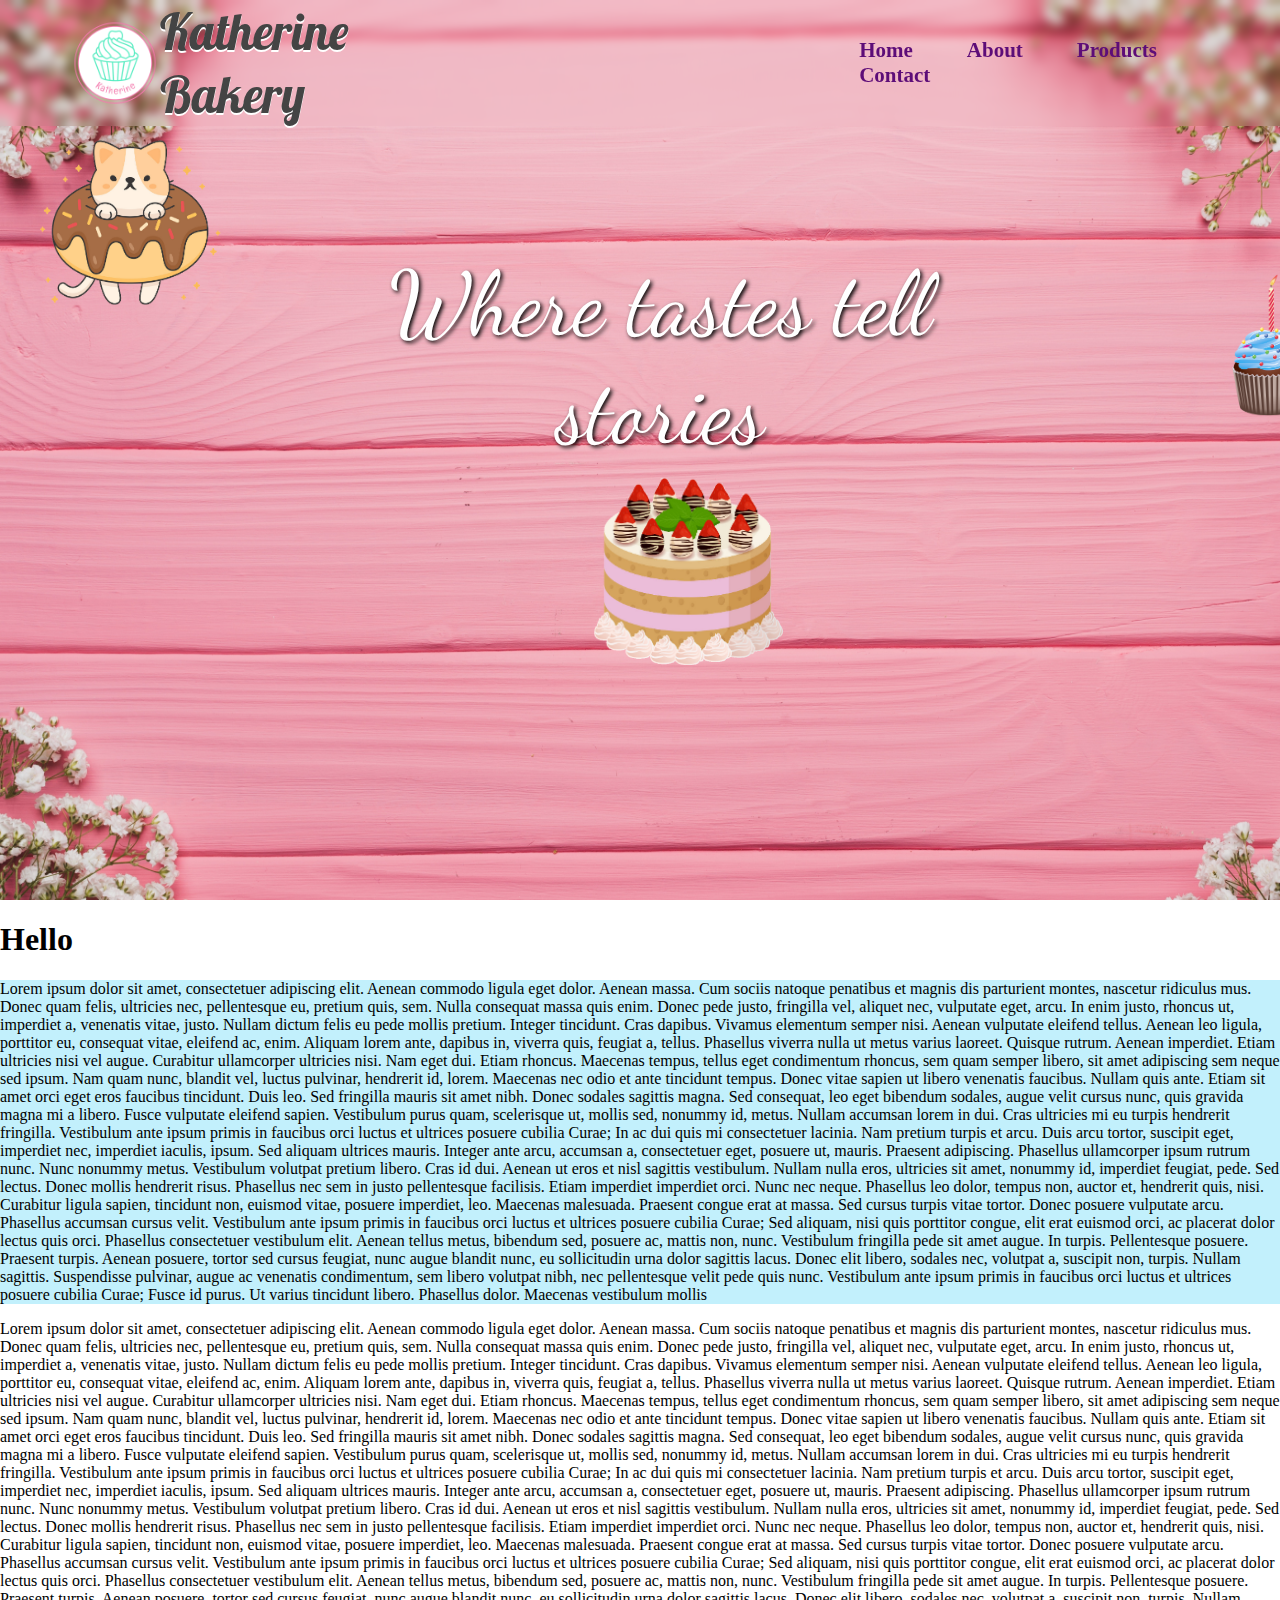
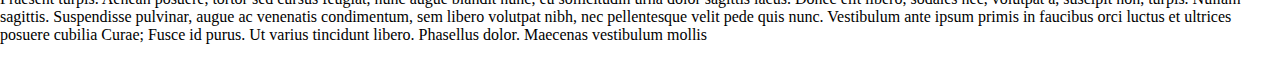
==== bakery.html @ 2a1ca32c "Initial commit" ====
﻿<!doctype html>
<html>
<head>
	<meta charset="utf-8">
	<title>Parallax.js</title>
<script src="parallax.js"></script>
	
</head>
<body>
 	<header>
		<div class="navbar"> 
			<img src="logo.png" width="90px" height="90px" alt="logo" class="logo">
			<div class= "banner">Katherine Bakery </div>
			<nav class="nav">
				<ul>
				<li><a href="#">Home</a></li>
				<li><a href="#">About</a></li>
				<li><a href="#">Products</a></li>
				<li><a href="#">Contact</a></li>
				</ul>
			</nav>			
		</div>
 	</header>
	<div class= "content">
		<section>
		<div class="bannerimg">
			<ul id="scene">
				<span id= "title" class="layer" data-depth=".1"> Where tastes tell stories </span>
				<li class="layer" data-depth=".1"><img src="cupcake3.png" width="200px" height="200px" class="cupcake3"></li>
				<li class="layer" data-depth="-0.7"><img src="cupcake.png" width="100px" height="150px" class="cupcake2"></li>
				<li class="layer" data-depth="-1.5"><img src="donut1.png" width="50px" height="50px" class= "donut1"></li>
				<li class="layer" data-depth="0.7"><img src="donut2.png"width="200px" height="200px" class= "donut2"></li>
			</ul>
		</div>
		</section>
		<section>
 		<div class= "paragraph"> 
			<h1> Hello </h1>
			<div class="par1"> Lorem ipsum dolor sit amet, consectetuer adipiscing elit. Aenean commodo ligula eget dolor. Aenean massa. Cum sociis natoque penatibus et magnis dis parturient montes, nascetur ridiculus mus. Donec quam felis, ultricies nec, pellentesque eu, pretium quis, sem. Nulla consequat massa quis enim. Donec pede justo, fringilla vel, aliquet nec, vulputate eget, arcu. In enim justo, rhoncus ut, imperdiet a, venenatis vitae, justo. Nullam dictum felis eu pede mollis pretium. Integer tincidunt. Cras dapibus. Vivamus elementum semper nisi. Aenean vulputate eleifend tellus. Aenean leo ligula, porttitor eu, consequat vitae, eleifend ac, enim. Aliquam lorem ante, dapibus in, viverra quis, feugiat a, tellus. Phasellus viverra nulla ut metus varius laoreet. Quisque rutrum. Aenean imperdiet. Etiam ultricies nisi vel augue. Curabitur ullamcorper ultricies nisi. Nam eget dui. Etiam rhoncus. Maecenas tempus, tellus eget condimentum rhoncus, sem quam semper libero, sit amet adipiscing sem neque sed ipsum. Nam quam nunc, blandit vel, luctus pulvinar, hendrerit id, lorem. Maecenas nec odio et ante tincidunt tempus. Donec vitae sapien ut libero venenatis faucibus. Nullam quis ante. Etiam sit amet orci eget eros faucibus tincidunt. Duis leo. Sed fringilla mauris sit amet nibh. Donec sodales sagittis magna. Sed consequat, leo eget bibendum sodales, augue velit cursus nunc, quis gravida magna mi a libero. Fusce vulputate eleifend sapien. Vestibulum purus quam, scelerisque ut, mollis sed, nonummy id, metus. Nullam accumsan lorem in dui. Cras ultricies mi eu turpis hendrerit fringilla. Vestibulum ante ipsum primis in faucibus orci luctus et ultrices posuere cubilia Curae; In ac dui quis mi consectetuer lacinia. Nam pretium turpis et arcu. Duis arcu tortor, suscipit eget, imperdiet nec, imperdiet iaculis, ipsum. Sed aliquam ultrices mauris. Integer ante arcu, accumsan a, consectetuer eget, posuere ut, mauris. Praesent adipiscing. Phasellus ullamcorper ipsum rutrum nunc. Nunc nonummy metus. Vestibulum volutpat pretium libero. Cras id dui. Aenean ut eros et nisl sagittis vestibulum. Nullam nulla eros, ultricies sit amet, nonummy id, imperdiet feugiat, pede. Sed lectus. Donec mollis hendrerit risus. Phasellus nec sem in justo pellentesque facilisis. Etiam imperdiet imperdiet orci. Nunc nec neque. Phasellus leo dolor, tempus non, auctor et, hendrerit quis, nisi. Curabitur ligula sapien, tincidunt non, euismod vitae, posuere imperdiet, leo. Maecenas malesuada. Praesent congue erat at massa. Sed cursus turpis vitae tortor. Donec posuere vulputate arcu. Phasellus accumsan cursus velit. Vestibulum ante ipsum primis in faucibus orci luctus et ultrices posuere cubilia Curae; Sed aliquam, nisi quis porttitor congue, elit erat euismod orci, ac placerat dolor lectus quis orci. Phasellus consectetuer vestibulum elit. Aenean tellus metus, bibendum sed, posuere ac, mattis non, nunc. Vestibulum fringilla pede sit amet augue. In turpis. Pellentesque posuere. Praesent turpis. Aenean posuere, tortor sed cursus feugiat, nunc augue blandit nunc, eu sollicitudin urna dolor sagittis lacus. Donec elit libero, sodales nec, volutpat a, suscipit non, turpis. Nullam sagittis. Suspendisse pulvinar, augue ac venenatis condimentum, sem libero volutpat nibh, nec pellentesque velit pede quis nunc. Vestibulum ante ipsum primis in faucibus orci luctus et ultrices posuere cubilia Curae; Fusce id purus. Ut varius tincidunt libero. Phasellus dolor. Maecenas vestibulum mollis
			</div>

			<p> Lorem ipsum dolor sit amet, consectetuer adipiscing elit. Aenean commodo ligula eget dolor. Aenean massa. Cum sociis natoque penatibus et magnis dis parturient montes, nascetur ridiculus mus. Donec quam felis, ultricies nec, pellentesque eu, pretium quis, sem. Nulla consequat massa quis enim. Donec pede justo, fringilla vel, aliquet nec, vulputate eget, arcu. In enim justo, rhoncus ut, imperdiet a, venenatis vitae, justo. Nullam dictum felis eu pede mollis pretium. Integer tincidunt. Cras dapibus. Vivamus elementum semper nisi. Aenean vulputate eleifend tellus. Aenean leo ligula, porttitor eu, consequat vitae, eleifend ac, enim. Aliquam lorem ante, dapibus in, viverra quis, feugiat a, tellus. Phasellus viverra nulla ut metus varius laoreet. Quisque rutrum. Aenean imperdiet. Etiam ultricies nisi vel augue. Curabitur ullamcorper ultricies nisi. Nam eget dui. Etiam rhoncus. Maecenas tempus, tellus eget condimentum rhoncus, sem quam semper libero, sit amet adipiscing sem neque sed ipsum. Nam quam nunc, blandit vel, luctus pulvinar, hendrerit id, lorem. Maecenas nec odio et ante tincidunt tempus. Donec vitae sapien ut libero venenatis faucibus. Nullam quis ante. Etiam sit amet orci eget eros faucibus tincidunt. Duis leo. Sed fringilla mauris sit amet nibh. Donec sodales sagittis magna. Sed consequat, leo eget bibendum sodales, augue velit cursus nunc, quis gravida magna mi a libero. Fusce vulputate eleifend sapien. Vestibulum purus quam, scelerisque ut, mollis sed, nonummy id, metus. Nullam accumsan lorem in dui. Cras ultricies mi eu turpis hendrerit fringilla. Vestibulum ante ipsum primis in faucibus orci luctus et ultrices posuere cubilia Curae; In ac dui quis mi consectetuer lacinia. Nam pretium turpis et arcu. Duis arcu tortor, suscipit eget, imperdiet nec, imperdiet iaculis, ipsum. Sed aliquam ultrices mauris. Integer ante arcu, accumsan a, consectetuer eget, posuere ut, mauris. Praesent adipiscing. Phasellus ullamcorper ipsum rutrum nunc. Nunc nonummy metus. Vestibulum volutpat pretium libero. Cras id dui. Aenean ut eros et nisl sagittis vestibulum. Nullam nulla eros, ultricies sit amet, nonummy id, imperdiet feugiat, pede. Sed lectus. Donec mollis hendrerit risus. Phasellus nec sem in justo pellentesque facilisis. Etiam imperdiet imperdiet orci. Nunc nec neque. Phasellus leo dolor, tempus non, auctor et, hendrerit quis, nisi. Curabitur ligula sapien, tincidunt non, euismod vitae, posuere imperdiet, leo. Maecenas malesuada. Praesent congue erat at massa. Sed cursus turpis vitae tortor. Donec posuere vulputate arcu. Phasellus accumsan cursus velit. Vestibulum ante ipsum primis in faucibus orci luctus et ultrices posuere cubilia Curae; Sed aliquam, nisi quis porttitor congue, elit erat euismod orci, ac placerat dolor lectus quis orci. Phasellus consectetuer vestibulum elit. Aenean tellus metus, bibendum sed, posuere ac, mattis non, nunc. Vestibulum fringilla pede sit amet augue. In turpis. Pellentesque posuere. Praesent turpis. Aenean posuere, tortor sed cursus feugiat, nunc augue blandit nunc, eu sollicitudin urna dolor sagittis lacus. Donec elit libero, sodales nec, volutpat a, suscipit non, turpis. Nullam sagittis. Suspendisse pulvinar, augue ac venenatis condimentum, sem libero volutpat nibh, nec pellentesque velit pede quis nunc. Vestibulum ante ipsum primis in faucibus orci luctus et ultrices posuere cubilia Curae; Fusce id purus. Ut varius tincidunt libero. Phasellus dolor. Maecenas vestibulum mollis
			</p>
 		</div>
	</section>
</body>
</html>
<script>
		var scene = document.getElementById('scene');
		var parallax = new Parallax(scene);
</script>
<style> 
@import url('https://fonts.googleapis.com/css?family=Dancing+Script&display=swap');
@import url('https://fonts.googleapis.com/css?family=Lobster&display=swap');
body
{
	margin: 0;
	padding: 0;
}
.content { 
position: absolute;
}
.bannerimg
{	height: 100vh;
	width: 100%;
	background: url('background.jpg');
	background-size: 1350px 950px;
	overflow: hidden;
	background-repeat: no-repeat;
	position: relative;
	top: 0px;
	object-fit:cover;
	//filter: blur(8px);
}
.mixBlnd
{
	background-blend-mode: screen;
}
#title {
	position: absolute;
	font-size: 90px;
	color: white;
	text-shadow: 2px 2px 4px black;
	text-align: center;
	font-family: 'Dancing Script', cursive;
	margin: 250px;
}
.cupcake2 {	
	position: absolute;
	left: 1200px;
	margin: 20px;
}
.cupcake3 {
	position: absolute;
	left: 370px;
	margin: 220px;
	}
.donut1 {
	position: absolute;
	margin: -110px;
	left: 1500px;
	}
.donut2 {
	position: absolute; 
	margin: -120px;
	left: 150px;
	}
.navbar {
	width: 100%;
	}
.logo { 
	margin-left: 70px;
	align-items: center;
}
.navbar {
	background: transparent; //#f35588;
	backdrop-filter: blur(5px);
	padding: 0px;
	position: fixed;
	top: 0px;
	left: 0px;
	z-index: 1;
	display: inline-flex;
	align-items: center;}
//.navbar::after {
	content: '';
	display: table;
	clear: both;
	vertical-align: center;
}
.nav { 
	display:flex;
	float:right;
	margin-left: 300px;
}
.banner {
	font-size: 50px;
	font-family: 'Lobster', cursive;
	color: #444;
	margin-left: 0px;
	text-shadow: 0px 2px 0px white;
	
}
.nav ul {
	margin: 0px;
	padding: 20px;
	list-style: none;
}
.nav li {
	display: inline-flex;
	align-items: center;
	margin-left: 50px;
}
nav a {
	color: #5d0d78;
	text-decoration:none;
	font-size: 21px;
	font-weight: bold;
	
}
nav a:hover {
	background-color: white;
	padding: 12px;
	border-radius: 50%;
}
.par1 {
	background: #c2f0fc;
}
</style>
<script>
	window.addEventListener("scroll", function(){
		var value = 1 + window.scrollY/-600;
		document.querySelector('.bannerimg').style.opacity = value;
	})


	window.addEventListener('scroll', function(event) { 
    	event.preventDefault();

    	if (window.scrollY <= 540) {
        document.querySelector('.navbar').style.backgroundColor = 'transparent';} 
	else {
        document.querySelector('.navbar').style.backgroundColor = '#ffb0cd';}
	});
</script>
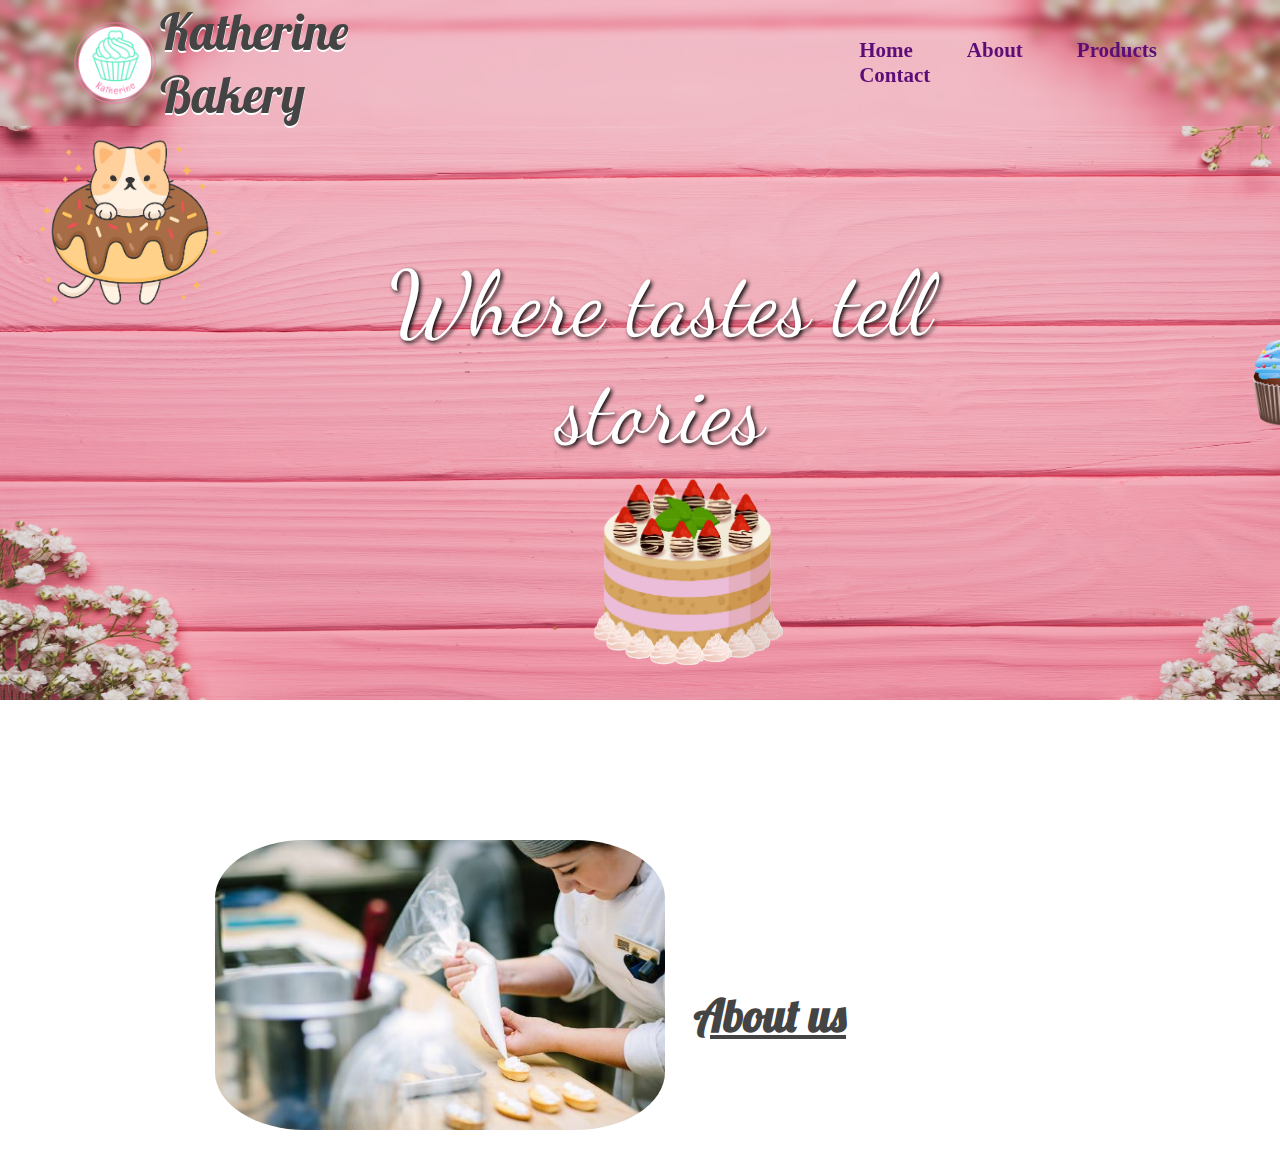
==== commit 36058792: "Add "about"" ====
--- a/bakery.html
+++ b/bakery.html
@@ -4,7 +4,7 @@
 	<meta charset="utf-8">
 	<title>Parallax.js</title>
 <script src="parallax.js"></script>
-	
+<link rel="stylesheet" type="text/css" href="mystyle.css">	
 </head>
 <body>
  	<header>
@@ -35,12 +35,18 @@
 		</section>
 		<section>
  		<div class= "paragraph"> 
-			<h1> Hello </h1>
-			<div class="par1"> Lorem ipsum dolor sit amet, consectetuer adipiscing elit. Aenean commodo ligula eget dolor. Aenean massa. Cum sociis natoque penatibus et magnis dis parturient montes, nascetur ridiculus mus. Donec quam felis, ultricies nec, pellentesque eu, pretium quis, sem. Nulla consequat massa quis enim. Donec pede justo, fringilla vel, aliquet nec, vulputate eget, arcu. In enim justo, rhoncus ut, imperdiet a, venenatis vitae, justo. Nullam dictum felis eu pede mollis pretium. Integer tincidunt. Cras dapibus. Vivamus elementum semper nisi. Aenean vulputate eleifend tellus. Aenean leo ligula, porttitor eu, consequat vitae, eleifend ac, enim. Aliquam lorem ante, dapibus in, viverra quis, feugiat a, tellus. Phasellus viverra nulla ut metus varius laoreet. Quisque rutrum. Aenean imperdiet. Etiam ultricies nisi vel augue. Curabitur ullamcorper ultricies nisi. Nam eget dui. Etiam rhoncus. Maecenas tempus, tellus eget condimentum rhoncus, sem quam semper libero, sit amet adipiscing sem neque sed ipsum. Nam quam nunc, blandit vel, luctus pulvinar, hendrerit id, lorem. Maecenas nec odio et ante tincidunt tempus. Donec vitae sapien ut libero venenatis faucibus. Nullam quis ante. Etiam sit amet orci eget eros faucibus tincidunt. Duis leo. Sed fringilla mauris sit amet nibh. Donec sodales sagittis magna. Sed consequat, leo eget bibendum sodales, augue velit cursus nunc, quis gravida magna mi a libero. Fusce vulputate eleifend sapien. Vestibulum purus quam, scelerisque ut, mollis sed, nonummy id, metus. Nullam accumsan lorem in dui. Cras ultricies mi eu turpis hendrerit fringilla. Vestibulum ante ipsum primis in faucibus orci luctus et ultrices posuere cubilia Curae; In ac dui quis mi consectetuer lacinia. Nam pretium turpis et arcu. Duis arcu tortor, suscipit eget, imperdiet nec, imperdiet iaculis, ipsum. Sed aliquam ultrices mauris. Integer ante arcu, accumsan a, consectetuer eget, posuere ut, mauris. Praesent adipiscing. Phasellus ullamcorper ipsum rutrum nunc. Nunc nonummy metus. Vestibulum volutpat pretium libero. Cras id dui. Aenean ut eros et nisl sagittis vestibulum. Nullam nulla eros, ultricies sit amet, nonummy id, imperdiet feugiat, pede. Sed lectus. Donec mollis hendrerit risus. Phasellus nec sem in justo pellentesque facilisis. Etiam imperdiet imperdiet orci. Nunc nec neque. Phasellus leo dolor, tempus non, auctor et, hendrerit quis, nisi. Curabitur ligula sapien, tincidunt non, euismod vitae, posuere imperdiet, leo. Maecenas malesuada. Praesent congue erat at massa. Sed cursus turpis vitae tortor. Donec posuere vulputate arcu. Phasellus accumsan cursus velit. Vestibulum ante ipsum primis in faucibus orci luctus et ultrices posuere cubilia Curae; Sed aliquam, nisi quis porttitor congue, elit erat euismod orci, ac placerat dolor lectus quis orci. Phasellus consectetuer vestibulum elit. Aenean tellus metus, bibendum sed, posuere ac, mattis non, nunc. Vestibulum fringilla pede sit amet augue. In turpis. Pellentesque posuere. Praesent turpis. Aenean posuere, tortor sed cursus feugiat, nunc augue blandit nunc, eu sollicitudin urna dolor sagittis lacus. Donec elit libero, sodales nec, volutpat a, suscipit non, turpis. Nullam sagittis. Suspendisse pulvinar, augue ac venenatis condimentum, sem libero volutpat nibh, nec pellentesque velit pede quis nunc. Vestibulum ante ipsum primis in faucibus orci luctus et ultrices posuere cubilia Curae; Fusce id purus. Ut varius tincidunt libero. Phasellus dolor. Maecenas vestibulum mollis
+			
+			<div class="part1">
+				<img src="baking.jpg" width="450px" height="290px" alt="aboutus" class="aboutimg"> 
+				<div class= "about">
+					<h1> About us </h1>
+					<span> Has been continously baking since 1997, Katherine Bakery is prouded to bring you the most wonderful cake in the town. We offer wide range of cakes and decoration style. Our happiness is your smile and your delight when enjoy those beautiful and delicous cakes. Let us add some sweets to your sweet life.  </span>
+				</div>
+				<div id= "face2"> 
+						<h2> About us </h2>
+					</div>	
 			</div>
 
-			<p> Lorem ipsum dolor sit amet, consectetuer adipiscing elit. Aenean commodo ligula eget dolor. Aenean massa. Cum sociis natoque penatibus et magnis dis parturient montes, nascetur ridiculus mus. Donec quam felis, ultricies nec, pellentesque eu, pretium quis, sem. Nulla consequat massa quis enim. Donec pede justo, fringilla vel, aliquet nec, vulputate eget, arcu. In enim justo, rhoncus ut, imperdiet a, venenatis vitae, justo. Nullam dictum felis eu pede mollis pretium. Integer tincidunt. Cras dapibus. Vivamus elementum semper nisi. Aenean vulputate eleifend tellus. Aenean leo ligula, porttitor eu, consequat vitae, eleifend ac, enim. Aliquam lorem ante, dapibus in, viverra quis, feugiat a, tellus. Phasellus viverra nulla ut metus varius laoreet. Quisque rutrum. Aenean imperdiet. Etiam ultricies nisi vel augue. Curabitur ullamcorper ultricies nisi. Nam eget dui. Etiam rhoncus. Maecenas tempus, tellus eget condimentum rhoncus, sem quam semper libero, sit amet adipiscing sem neque sed ipsum. Nam quam nunc, blandit vel, luctus pulvinar, hendrerit id, lorem. Maecenas nec odio et ante tincidunt tempus. Donec vitae sapien ut libero venenatis faucibus. Nullam quis ante. Etiam sit amet orci eget eros faucibus tincidunt. Duis leo. Sed fringilla mauris sit amet nibh. Donec sodales sagittis magna. Sed consequat, leo eget bibendum sodales, augue velit cursus nunc, quis gravida magna mi a libero. Fusce vulputate eleifend sapien. Vestibulum purus quam, scelerisque ut, mollis sed, nonummy id, metus. Nullam accumsan lorem in dui. Cras ultricies mi eu turpis hendrerit fringilla. Vestibulum ante ipsum primis in faucibus orci luctus et ultrices posuere cubilia Curae; In ac dui quis mi consectetuer lacinia. Nam pretium turpis et arcu. Duis arcu tortor, suscipit eget, imperdiet nec, imperdiet iaculis, ipsum. Sed aliquam ultrices mauris. Integer ante arcu, accumsan a, consectetuer eget, posuere ut, mauris. Praesent adipiscing. Phasellus ullamcorper ipsum rutrum nunc. Nunc nonummy metus. Vestibulum volutpat pretium libero. Cras id dui. Aenean ut eros et nisl sagittis vestibulum. Nullam nulla eros, ultricies sit amet, nonummy id, imperdiet feugiat, pede. Sed lectus. Donec mollis hendrerit risus. Phasellus nec sem in justo pellentesque facilisis. Etiam imperdiet imperdiet orci. Nunc nec neque. Phasellus leo dolor, tempus non, auctor et, hendrerit quis, nisi. Curabitur ligula sapien, tincidunt non, euismod vitae, posuere imperdiet, leo. Maecenas malesuada. Praesent congue erat at massa. Sed cursus turpis vitae tortor. Donec posuere vulputate arcu. Phasellus accumsan cursus velit. Vestibulum ante ipsum primis in faucibus orci luctus et ultrices posuere cubilia Curae; Sed aliquam, nisi quis porttitor congue, elit erat euismod orci, ac placerat dolor lectus quis orci. Phasellus consectetuer vestibulum elit. Aenean tellus metus, bibendum sed, posuere ac, mattis non, nunc. Vestibulum fringilla pede sit amet augue. In turpis. Pellentesque posuere. Praesent turpis. Aenean posuere, tortor sed cursus feugiat, nunc augue blandit nunc, eu sollicitudin urna dolor sagittis lacus. Donec elit libero, sodales nec, volutpat a, suscipit non, turpis. Nullam sagittis. Suspendisse pulvinar, augue ac venenatis condimentum, sem libero volutpat nibh, nec pellentesque velit pede quis nunc. Vestibulum ante ipsum primis in faucibus orci luctus et ultrices posuere cubilia Curae; Fusce id purus. Ut varius tincidunt libero. Phasellus dolor. Maecenas vestibulum mollis
-			</p>
  		</div>
 	</section>
 </body>
@@ -48,126 +54,7 @@
 <script>
 		var scene = document.getElementById('scene');
 		var parallax = new Parallax(scene);
-</script>
-<style> 
-@import url('https://fonts.googleapis.com/css?family=Dancing+Script&display=swap');
-@import url('https://fonts.googleapis.com/css?family=Lobster&display=swap');
-body
-{
-	margin: 0;
-	padding: 0;
-}
-.content { 
-position: absolute;
-}
-.bannerimg
-{	height: 100vh;
-	width: 100%;
-	background: url('background.jpg');
-	background-size: 1350px 950px;
-	overflow: hidden;
-	background-repeat: no-repeat;
-	position: relative;
-	top: 0px;
-	object-fit:cover;
-	//filter: blur(8px);
-}
-.mixBlnd
-{
-	background-blend-mode: screen;
-}
-#title {
-	position: absolute;
-	font-size: 90px;
-	color: white;
-	text-shadow: 2px 2px 4px black;
-	text-align: center;
-	font-family: 'Dancing Script', cursive;
-	margin: 250px;
-}
-.cupcake2 {	
-	position: absolute;
-	left: 1200px;
-	margin: 20px;
-}
-.cupcake3 {
-	position: absolute;
-	left: 370px;
-	margin: 220px;
-	}
-.donut1 {
-	position: absolute;
-	margin: -110px;
-	left: 1500px;
-	}
-.donut2 {
-	position: absolute; 
-	margin: -120px;
-	left: 150px;
-	}
-.navbar {
-	width: 100%;
-	}
-.logo { 
-	margin-left: 70px;
-	align-items: center;
-}
-.navbar {
-	background: transparent; //#f35588;
-	backdrop-filter: blur(5px);
-	padding: 0px;
-	position: fixed;
-	top: 0px;
-	left: 0px;
-	z-index: 1;
-	display: inline-flex;
-	align-items: center;}
-//.navbar::after {
-	content: '';
-	display: table;
-	clear: both;
-	vertical-align: center;
-}
-.nav { 
-	display:flex;
-	float:right;
-	margin-left: 300px;
-}
-.banner {
-	font-size: 50px;
-	font-family: 'Lobster', cursive;
-	color: #444;
-	margin-left: 0px;
-	text-shadow: 0px 2px 0px white;
-	
-}
-.nav ul {
-	margin: 0px;
-	padding: 20px;
-	list-style: none;
-}
-.nav li {
-	display: inline-flex;
-	align-items: center;
-	margin-left: 50px;
-}
-nav a {
-	color: #5d0d78;
-	text-decoration:none;
-	font-size: 21px;
-	font-weight: bold;
-	
-}
-nav a:hover {
-	background-color: white;
-	padding: 12px;
-	border-radius: 50%;
-}
-.par1 {
-	background: #c2f0fc;
-}
-</style>
-<script>
+
 	window.addEventListener("scroll", function(){
 		var value = 1 + window.scrollY/-600;
 		document.querySelector('.bannerimg').style.opacity = value;
@@ -176,10 +63,17 @@
 
 	window.addEventListener('scroll', function(event) { 
     	event.preventDefault();
-
     	if (window.scrollY <= 540) {
         document.querySelector('.navbar').style.backgroundColor = 'transparent';} 
 	else {
         document.querySelector('.navbar').style.backgroundColor = '#ffb0cd';}
 	});
+	
+
+	window.addEventListener('scroll', function(event) { 
+    	event.preventDefault();
+    	if (window.scrollY <= 260)  {
+        document.querySelector('.paragraph').style.top = '900px';}
+	else {document.querySelector('.paragraph').style.top = '720px';}
+	});
 </script>--- a/mystyle.css
+++ b/mystyle.css
@@ -0,0 +1,181 @@
+﻿@import url('https://fonts.googleapis.com/css?family=Dancing+Script&display=swap');
+@import url('https://fonts.googleapis.com/css?family=Lobster&display=swap');
+html, body {
+    margin: 0px;
+    padding: 0px;
+    width: 100%;
+    height: 100%;
+} 
+.content { 
+	width: 100%;
+	margin: 0px;
+	padding: 0px;
+	position: absolute;
+}
+.bannerimg
+{
+	background: url('background.jpg');
+	background-size: 1350px 700px;
+	height: 100vh;
+	width: 100%;
+	overflow: hidden;
+	background-repeat: no-repeat;
+	position: relative;
+	top: 0px;
+	margin: 0px;	
+	padding: 0px;
+	object-fit: cover;
+}
+.mixBlnd
+{
+	background-blend-mode: screen;
+}
+#title {
+	position: absolute;
+	font-size: 90px;
+	color: white;
+	text-shadow: 2px 2px 4px black;
+	text-align: center;
+	font-family: 'Dancing Script', cursive;
+	margin: 250px;
+}
+.cupcake2 {	
+	position: absolute;
+	left: 1210px;
+	margin: 30px;
+}
+.cupcake3 {
+	position: absolute;
+	left: 370px;
+	margin: 220px;
+	}
+.donut1 {
+	position: absolute;
+	margin: -110px;
+	left: 1500px;
+	}
+.donut2 {
+	position: absolute; 
+	margin: -120px;
+	left: 150px;
+	}
+.navbar {
+	width: 100%;
+	}
+.logo { 
+	margin-left: 70px;
+	align-items: center;
+}
+.navbar {
+	background: transparent; //#f35588;
+	backdrop-filter: blur(5px);
+	padding: 0px;
+	position: fixed;
+	top: 0px;
+	left: 0px;
+	z-index: 1;
+	display: inline-flex;
+	align-items: center;}
+//.navbar::after {
+	content: '';
+	display: table;
+	clear: both;
+	vertical-align: center;
+}
+.nav { 
+	display:flex;
+	float:right;
+	margin-left: 300px;
+}
+.banner {
+	font-size: 50px;
+	font-family: 'Lobster', cursive;
+	color: #444;
+	margin-left: 0px;
+	text-shadow: 0px 2px 0px white;
+	
+}
+.nav ul {
+	margin: 0px;
+	padding: 20px;
+	list-style: none;
+}
+.nav li {
+	display: inline-flex;
+	align-items: center;
+	margin-left: 50px;
+}
+nav a {
+	color: #5d0d78;
+	text-decoration:none;
+	font-size: 21px;
+	font-weight: bold;
+	
+}
+nav a:hover {
+	background-color: white;
+	padding: 12px;
+	border-radius: 50%;
+}
+.paragraph { 
+	width: 80%;
+	position: absolute;
+	margin-left: 130px;
+	top: 800px;
+	transition-duration: 1s;
+}
+.part1 {
+	position: relative; 
+	z-index: 1;
+	height: 360px;
+	width: fit-content;
+	//background: #f8fcff;
+	border-radius: 2%;
+	//box-shadow: 0 4px 8px 0 rgba(0, 0, 0, 0.2), 0 6px 20px 0 rgba(0, 0, 0, 0.19);
+	display: flex;
+	justify-content: space-evenly;
+	margin: auto;
+}
+.part1:hover .about{
+	color: black;	
+}
+.part1:hover .about h1{
+	color: #444;
+	font-size: 40px;	
+}
+.part1:hover #face2{
+	color: transparent;	
+}
+.about {
+	position: relative; 
+	top: 0px;
+	z-index: 2;
+	width: 30%;
+	text-align: center;
+	color: transparent;
+	font-size: 20px;
+	margin-right: 5%;
+	transition-duration: 500ms;	
+}
+.about h1{
+	font-family: 'Lobster', cursive;
+	font-size: 30px;
+	//top: -20px;
+}
+#face2{
+	position: absolute;
+	margin-left: 25%;
+	color: black;
+	z-index: 3;
+	top: 150px;
+	font-family: 'Lobster', cursive;
+	color: #444;
+	font-size: 30px;
+	text-decoration: underline;
+
+}
+.aboutimg {
+	position: relative;
+	margin: 40px;
+	border-radius: 20%;	
+}	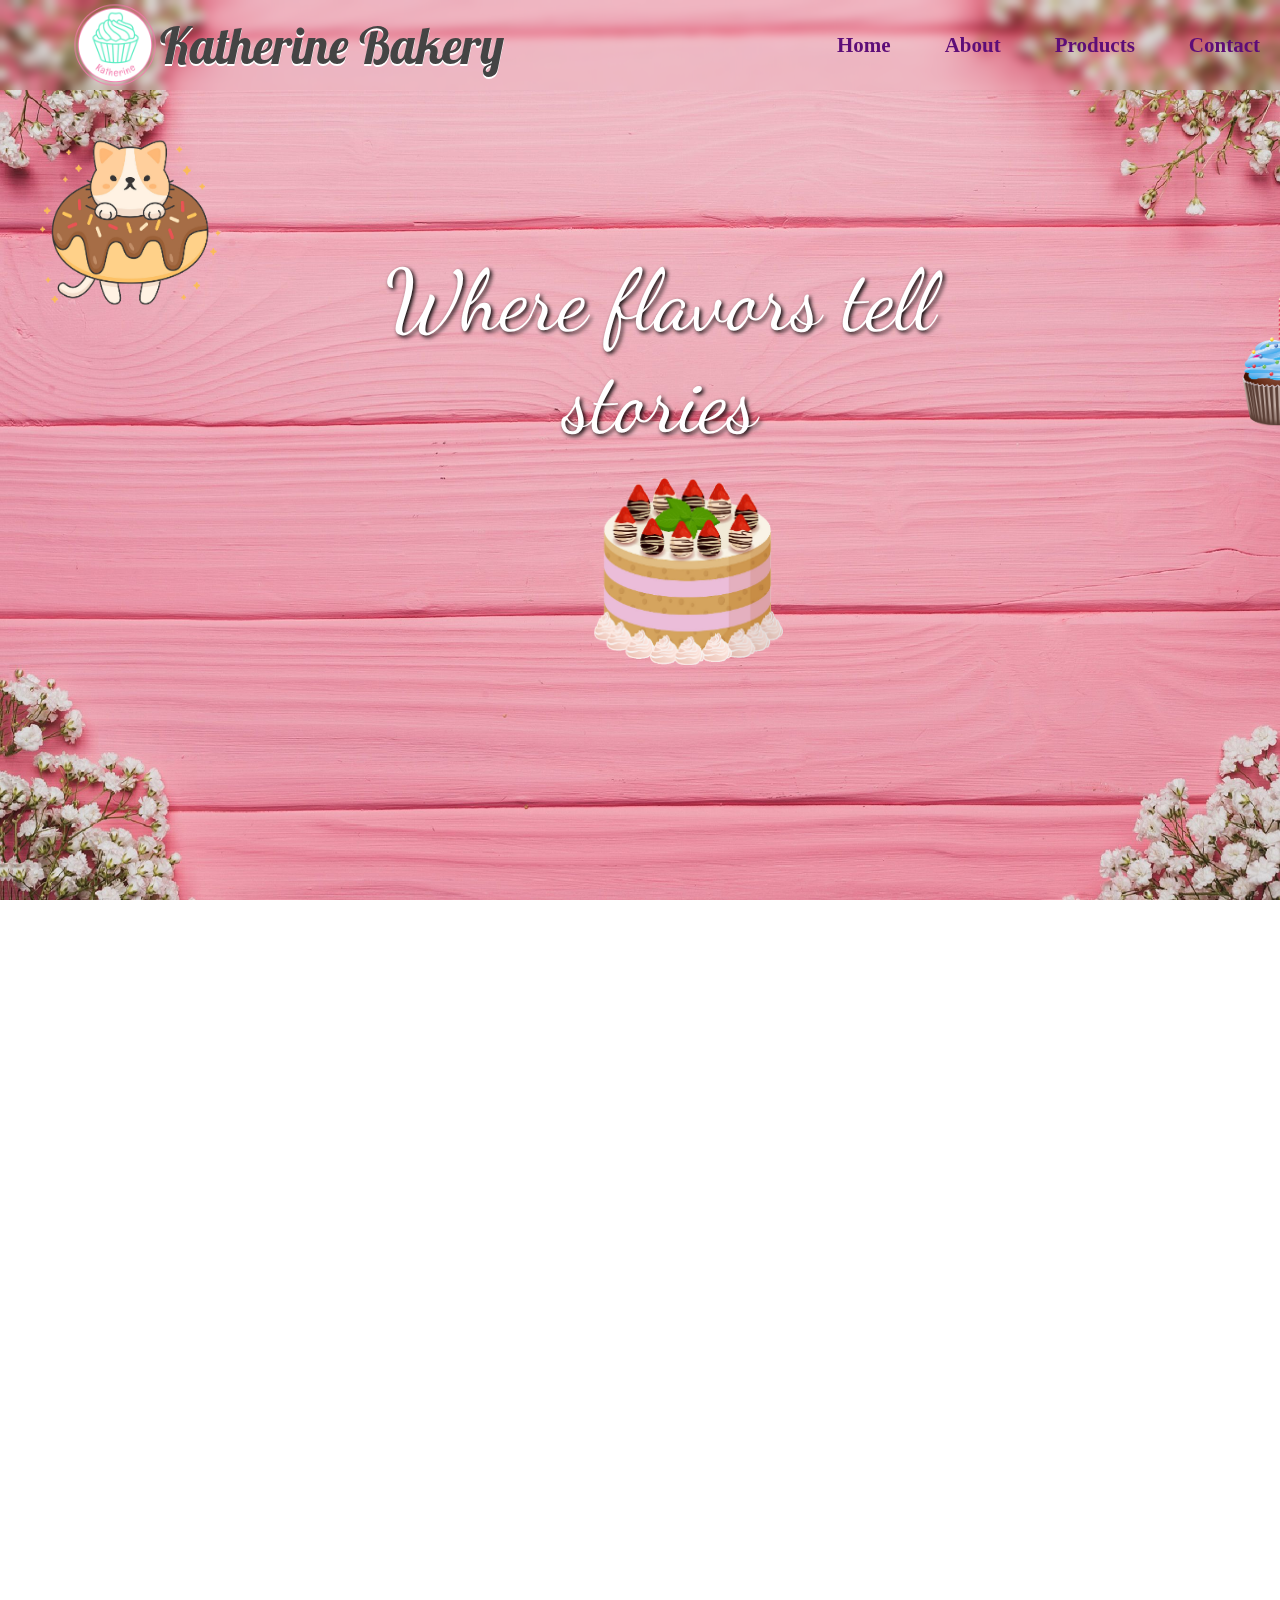
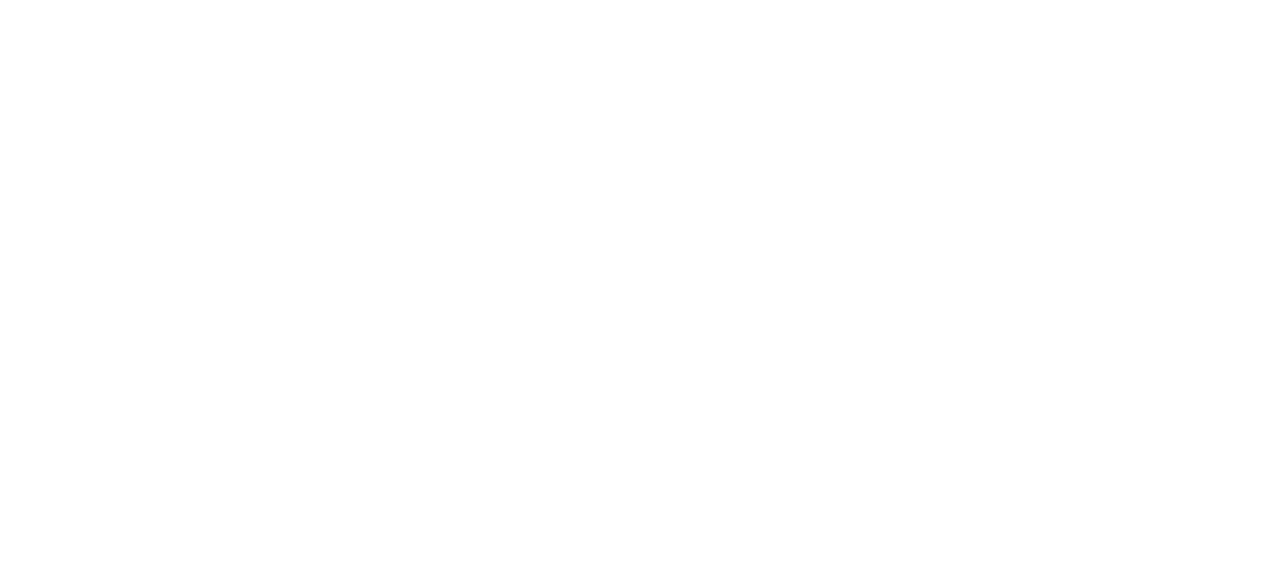
==== commit 8bdfdcdf: "create the image folder" ====
--- a/bakery.html
+++ b/bakery.html
@@ -2,6 +2,7 @@
 <html>
 <head>
 	<meta charset="utf-8">
+	<meta name="viewport" content="width=device-width, initial-scale=1.0">
 	<title>Parallax.js</title>
 <script src="parallax.js"></script>
 <link rel="stylesheet" type="text/css" href="mystyle.css">	
@@ -9,11 +10,11 @@
 <body>
  	<header>
 		<div class="navbar"> 
-			<img src="logo.png" width="90px" height="90px" alt="logo" class="logo">
+			<img src="./image/logo.png" width="90px" height="90px" alt="logo" class="logo">
 			<div class= "banner">Katherine Bakery </div>
 			<nav class="nav">
 				<ul>
-				<li><a href="#">Home</a></li>
+				<li><a href="#content">Home</a></li>
 				<li><a href="#">About</a></li>
 				<li><a href="#">Products</a></li>
 				<li><a href="#">Contact</a></li>
@@ -21,15 +22,15 @@
 			</nav>			
 		</div>
  	</header>
-	<div class= "content">
+	<div id= "content">
 		<section>
 		<div class="bannerimg">
 			<ul id="scene">
-				<span id= "title" class="layer" data-depth=".1"> Where tastes tell stories </span>
-				<li class="layer" data-depth=".1"><img src="cupcake3.png" width="200px" height="200px" class="cupcake3"></li>
-				<li class="layer" data-depth="-0.7"><img src="cupcake.png" width="100px" height="150px" class="cupcake2"></li>
-				<li class="layer" data-depth="-1.5"><img src="donut1.png" width="50px" height="50px" class= "donut1"></li>
-				<li class="layer" data-depth="0.7"><img src="donut2.png"width="200px" height="200px" class= "donut2"></li>
+				<span id= "title" class="layer" data-depth=".1"> Where flavors tell stories </span>
+				<li class="layer" data-depth=".1"><img src="./image/cupcake3.png" width="200px" height="200px" class="cupcake3"></li>
+				<li class="layer" data-depth="-0.7"><img src="./image/cupcake.png" width="100px" height="150px" class="cupcake2"></li>
+				<li class="layer" data-depth="-1.5"><img src="./image/donut1.png" width="50px" height="50px" class= "donut1"></li>
+				<li class="layer" data-depth="0.7"><img src="./image/donut2.png"width="200px" height="200px" class= "donut2"></li>
 			</ul>
 		</div>
 		</section>
@@ -37,17 +38,67 @@
  		<div class= "paragraph"> 
 			
 			<div class="part1">
-				<img src="baking.jpg" width="450px" height="290px" alt="aboutus" class="aboutimg"> 
+				<img src="./image/baking.jpg" width="450px" height="290px" alt="aboutus" class="aboutimg"> 
 				<div class= "about">
 					<h1> About us </h1>
-					<span> Has been continously baking since 1997, Katherine Bakery is prouded to bring you the most wonderful cake in the town. We offer wide range of cakes and decoration style. Our happiness is your smile and your delight when enjoy those beautiful and delicous cakes. Let us add some sweets to your sweet life.  </span>
+					<p> Has been continously baking since 1997, Katherine Bakery is proud to bring you the most wonderful cake in the town. Our happiness is your smile and delight when enjoy the beautiful and delicous cakes. </p>
+					<span> Let us bake your day! </span> 
 				</div>
 				<div id= "face2"> 
 						<h2> About us </h2>
 					</div>	
 			</div>
+		
+			<div class="products"> <h1> Our Products </h1> </div>
 
- 		</div>
+			<div class="part2">
+				<div class="cake">
+					<div class="text-container">
+					<div class="text">
+					<h3> Birthday cakes </h3>
+						<p> With those most wonderful cakes from Katherine Bakery, your loved ones will have an unforgetable birthday. </p>
+						<span> Katherine Bakery, Bake the World a Butter Place. </span> 
+						<p>	<a href="#"> Read More </a> </p>
+					</div>
+					</div>
+					<img src="./image/birthday1.jpeg" width="310px" height="350px" alt="aboutus" class="cakeproducts"> 
+				</div>
+				<div class="cake">
+					<div class="text-container">
+					<div class="text">
+					<h3> Wedding cakes </h3>
+						<p> Every bride deserves a slice of heaven. 
+						 Beautiful as a rose and sweet as a kiss.</p>							
+						<span> Katherine Bakery makes your wedding sweeter than ever!  </span>
+						<p>	<a href="#"> Read More </a> </p>
+					</div>
+					</div>
+					<img src="./image/weddingcakes4.jpg" width="310px" height="350px" alt="aboutus" class="cakeproducts"> 
+				</div>
+
+				<div class="cake">
+					<div class="text-container">
+					<div class="text">
+					<h3> Cupcakes </h3>
+						<p> If cupcakes are wrong. We don’t wanna be right. We both fall in love with little sweetness from heaven.</p> 
+						<p> How about going to the paradise with just one bite of cupcake?  </p>
+						<p> <a href="#"> Read More </a> </p>
+					</div>
+					</div>
+					<img src="./image/cupcake real 4.jpeg" width="310px" height="350px" alt="aboutus" class="cakeproducts"> 
+				</div>
+				<div class="cake">
+					<div class="text-container">
+					<div class="text">
+					<h3> Donuts </h3>
+						<p> Has been continously baking since 1997, Katherine Bakery is proud to bring you the most wonderful cake in the town. Our happiness is your smile and your delight when enjoy those beautiful and delicous cakes.   </p>
+						<a href="#"> Read More </a>
+					</div>
+					</div>
+					<img src="./image/real donut 4.jpg" width="310px" height="350px" alt="aboutus" class="cakeproducts"> 
+				</div>
+			</div>
+		</div>
 	</section>
 </body>
 </html>
@@ -60,20 +111,45 @@
 		document.querySelector('.bannerimg').style.opacity = value;
 	})
 
-
 	window.addEventListener('scroll', function(event) { 
     	event.preventDefault();
-    	if (window.scrollY <= 540) {
-        document.querySelector('.navbar').style.backgroundColor = 'transparent';} 
+    	if (window.scrollY >= 300) {
+        document.querySelector('.navbar').style.backgroundColor = '#ffb0cd';} 
 	else {
-        document.querySelector('.navbar').style.backgroundColor = '#ffb0cd';}
+        document.querySelector('.navbar').style.backgroundColor = 'transparent';}
 	});
 	
 
-	window.addEventListener('scroll', function(event) { 
-    	event.preventDefault();
-    	if (window.scrollY <= 260)  {
-        document.querySelector('.paragraph').style.top = '900px';}
-	else {document.querySelector('.paragraph').style.top = '720px';}
-	});
-</script>+	function scrollAbout(){
+		event.preventDefault();
+		var scrollAbout = document.querySelector('.paragraph');
+		var aboutPosition = scrollAbout.getBoundingClientRect().top;
+		var screenPosition = window.innerHeight/1.3;
+
+		if (aboutPosition < screenPosition){
+			scrollAbout.classList.add('paragraph-after');
+		}
+		else {scrollAbout.classList.remove('paragraph-after');}
+	}
+	window.addEventListener('scroll',scrollAbout);
+
+	function scrollProduct(){
+		event.preventDefault();
+		var scrollProduct = document.querySelector('.products');
+		var scrollCake = document.querySelector('.part2');
+		var productPosition = scrollProduct.getBoundingClientRect().top;
+		var screenPosition = window.innerHeight/1.5;
+
+		if (productPosition < screenPosition){
+			scrollProduct.classList.add('product-after');
+			scrollCake.classList.add('part2-after');
+			document.querySelector('.about').style.visibility = 'hidden';
+		}
+		else {
+			scrollProduct.classList.remove('product-after');
+			scrollCake.classList.remove('part2-after');
+		}
+	}
+	window.addEventListener('scroll',scrollProduct);
+
+</script>
--- a/mystyle.css
+++ b/mystyle.css
@@ -6,7 +6,7 @@
     width: 100%;
     height: 100%;
 } 
-.content { 
+#content { 
 	width: 100%;
 	margin: 0px;
 	padding: 0px;
@@ -14,10 +14,10 @@
 }
 .bannerimg
 {
-	background: url('background.jpg');
-	background-size: 1350px 700px;
-	height: 100vh;
-	width: 100%;
+	width: 100%;
+	height: 100vh;	
+	background: url('./image/background.jpg');
+	background-size: 100% 100%;
 	overflow: hidden;
 	background-repeat: no-repeat;
 	position: relative;
@@ -32,7 +32,7 @@
 }
 #title {
 	position: absolute;
-	font-size: 90px;
+	font-size: 85px;
 	color: white;
 	text-shadow: 2px 2px 4px black;
 	text-align: center;
@@ -41,7 +41,7 @@
 }
 .cupcake2 {	
 	position: absolute;
-	left: 1210px;
+	left: 1200px;
 	margin: 30px;
 }
 .cupcake3 {
@@ -73,9 +73,10 @@
 	position: fixed;
 	top: 0px;
 	left: 0px;
-	z-index: 1;
+	z-index: 4;
 	display: inline-flex;
-	align-items: center;}
+	align-items: center;
+	transition-duration: 2s;}
 //.navbar::after {
 	content: '';
 	display: table;
@@ -84,8 +85,8 @@
 }
 .nav { 
 	display:flex;
-	float:right;
-	margin-left: 300px;
+	float: right;
+	margin-left: auto;
 }
 .banner {
 	font-size: 50px;
@@ -122,20 +123,26 @@
 	position: absolute;
 	margin-left: 130px;
 	top: 800px;
-	transition-duration: 1s;
+	transition: 2s ease-in-out;
+	transform: translateY(50px);
+	opacity: 0;
+}
+.paragraph-after {
+	opacity: 1;
+	transform: translateY(0px);
 }
 .part1 {
 	position: relative; 
 	z-index: 1;
 	height: 360px;
 	width: fit-content;
-	//background: #f8fcff;
 	border-radius: 2%;
-	//box-shadow: 0 4px 8px 0 rgba(0, 0, 0, 0.2), 0 6px 20px 0 rgba(0, 0, 0, 0.19);
-	display: flex;
-	justify-content: space-evenly;
-	margin: auto;
-}
+	display: grid;
+	grid-template-columns: repeat(auto-fit,minmax(300px,1fr));
+	grid-column-gap: 20px;
+	margin: auto;	
+}
+
 .part1:hover .about{
 	color: black;	
 }
@@ -150,32 +157,109 @@
 	position: relative; 
 	top: 0px;
 	z-index: 2;
-	width: 30%;
+	width: 100%;
 	text-align: center;
 	color: transparent;
-	font-size: 20px;
-	margin-right: 5%;
-	transition-duration: 500ms;	
+	font-size: 22px;
+	transition: 0.7s ease-in-out;
 }
 .about h1{
 	font-family: 'Lobster', cursive;
 	font-size: 30px;
-	//top: -20px;
 }
 #face2{
 	position: absolute;
-	margin-left: 25%;
-	color: black;
+	margin-left: 70%;
 	z-index: 3;
-	top: 150px;
+	top: 100px;
 	font-family: 'Lobster', cursive;
 	color: #444;
 	font-size: 30px;
 	text-decoration: underline;
+	transition: 0.3s ease-in-out;
 
 }
 .aboutimg {
 	position: relative;
-	margin: 40px;
-	border-radius: 20%;	
-}	+	border-radius: 20%;
+	width: 90%;	
+	object-fit: cover;
+}
+.products{
+	text-align: center;
+	font-family: 'Lobster', cursive;
+	color: #444;
+	font-size: 30px;
+	margin-left: 50px;
+	opacity: 0;
+	transition: 1s ease-in-out;
+	transform: translateY(50px);
+}
+.product-after{
+	opacity: 1;
+	transform: translateY(0px);
+	margin-left: 50px;
+}
+.cakeproducts {
+	position: absolute;
+	margin-top: -340px;
+	
+}
+.part2 {
+	width: 80%;
+	display: grid;
+	grid-template-columns: repeat(auto-fit,minmax(250px,1fr));
+	align-items: center;
+	justify-items: center;
+	margin: 0px auto;
+	grid-row-gap: 50px;
+	grid-column-gap: 230px;
+	transition: 1s ease-in-out;
+	opacity: 0;
+	transform: translateY(30px);
+}
+.part2-after{
+	opacity: 1;
+	transform: translateY(0px);
+}
+.cake {
+	width: 80%;
+	justify-items: center;
+	align-items: center;
+}
+.text-container {
+	width: 280px;
+	padding: 1px;
+	border: 2px solid pink;
+	border-radius: 10%;
+	align-items: center;
+	margin-left: 15px;
+	margin-top: 40px;
+}
+.text{	
+	top: 0;
+	height: 290px;
+	width: 80%;
+	margin: 0px 30px 0px 30px;
+	text-align: justify;
+	font-size: 18px;
+}
+.cake:hover .cakeproducts{
+	width: 170px;
+	height: 180px;
+	margin: -260px -145px;
+	border-radius: 10%;
+	border: 1px solid #ff55ff;
+	box-shadow: 0 4px 8px 0 rgba(0, 0, 0, 0.2), 0 6px 20px 0 rgba(0, 0, 0, 0.15);
+	transition: 0.5s ease-in-out;	
+}
+.cake:hover .text-container{
+	box-shadow: 0 4px 8px 0 rgba(0, 0, 0, 0.2), 0 6px 20px 0 rgba(0, 0, 0, 0.15);
+	transition: 0.5s ease-in-out;	
+}
+
+.text h3{ 
+	font-family: 'Lobster', cursive;
+	font-size: 25px;
+	color: #444;
+}
